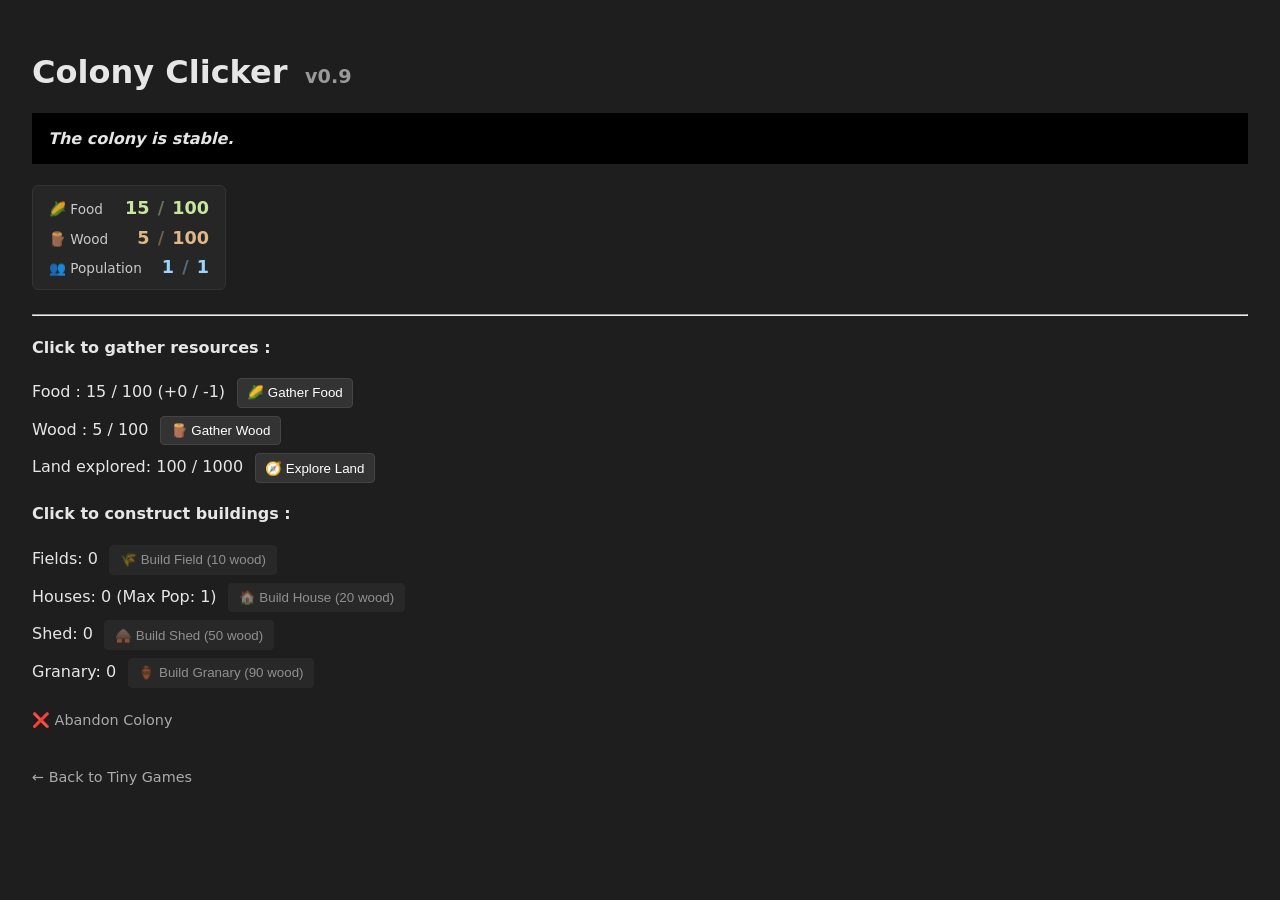
==== colony-clicker/index.html @ 3a2ab6ed "Fix invalid HTML on colony clicker page - Add missing <!DOCTYPE html>, <meta charset>, and lang attr" ====
﻿<!DOCTYPE html>
<html lang="en">
<head>
  <meta charset="utf-8" />
  <meta name="viewport" content="width=device-width, initial-scale=1" />
	<title>Colony Clicker</title>
	<link rel="stylesheet" href="style.css" />
</head>
<body>
    <h1>Colony Clicker <span class="version">v0.9</span></h1>

    <h4 id="colony-status">The colony is starving.</h4>
    <div id="info-panel">
        <div id="resources-display">
            <div class="resource food">
                <span class="label">🌽 Food</span>
                <span class="value">
                    <span class="food-gathered"></span>
                    <span class="divider">/</span>
                    <span class="max-food-count"></span>
                </span>
            </div>

            <div class="resource wood">
                <span class="label">🪵 Wood</span>
                <span class="value">
                    <span class="wood-gathered"></span>
                    <span class="divider">/</span>
                    <span class="max-wood-count"></span>
                </span>
            </div>

            <div class="resource population">
                <span class="label">👥 Population</span>
                <span class="value">
                    <span class="population-count"></span>
                    <span class="divider">/</span>
                    <span class="max-population-count"></span>
                </span>
            </div>
        </div>

        <div id="event-box" style="display:none;">
            <p id="event-description"></p>
            <button id="event-choice-1">Choice 1</button>
            <button id="event-choice-2">Choice 2</button>
        </div>

    </div>

    <hr />
    <p id="click-construction-ui">
        <button id="click-construction-btn">🔨 Work on Construction</button>
        (<span id="construction-type">Building</span>: <span id="construction-progress">0</span> / <span id="construction-required">0</span>)
    </p>
    <h4>Click to gather resources : </h4>
    <p>
        Food :
        <span class="food-gathered">0</span> / <span class="max-food-count">100 </span>
        (+<span id="food-gain-per-tick">0</span> / -<span id="food-loss-per-tick">0</span>)
        <button id="gather-food-btn">🌽 Gather Food</button>
    </p>
    <p>
        Wood : <span class="wood-gathered">0</span> / <span class="max-wood-count">100 </span>
        <button id="gather-wood-btn">🪵 Gather Wood</button>
    </p>
    <p>
        Land explored: <span id="explored-land">0</span> / <span id="total-land">0 </span>
        <button id="explore-land-btn">🧭 Explore Land</button>

    </p>
    <div id="assign-colonists-div">
        <h4>Assign Colonists</h4>

        <p>
            🌽 Food:
            <button id="food-minus-btn">−</button>
            <span id="food-workers">0</span>
            <button id="food-plus-btn">+</button>
        </p>

        <p>
            🪵 Wood:
            <button id="wood-minus-btn">−</button>
            <span id="wood-workers">0</span>
            <button id="wood-plus-btn">+</button>
        </p>

        <p>
            🧭 Explore:
            <button id="explore-minus-btn">−</button>
            <span id="explore-workers">0</span>
            <button id="explore-plus-btn">+</button>
        </p>
        <p>
            🔨 Build:
            <button id="build-minus-btn">−</button>
            <span id="build-workers">0</span>
            <button id="build-plus-btn">+</button>
        </p>
        <p>
            Idle Colonists: <span id="idle-workers">0</span>
        </p>
    </div>
    <h4>Click to construct buildings : </h4>
    <p>
        Fields: <span id="fields-count">0</span>
        <button id="build-field-btn">🌾 Build Field (10 wood)</button>
    </p>
    <p>
        Houses: <span id="housing-count">0</span> (Max Pop: <span class="max-population-count">0</span>)
        <button id="build-house-btn">🏠 Build House (20 wood)</button>
    </p>
    <p>
        Shed: <span id="shed-count">0</span>
        <button title="Increases food storage by 50 and reduces food consumption by 5% per shed"
                id="build-shed-btn">
            🛖 Build Shed (50 wood)
        </button>
    </p>
    <p>
        Granary: <span id="granary-count">0</span>
        <button title="Increases food storage by 150 and reduces food spoilage chance by 3% per granary"
                id="build-granary-btn">
            🏺 Build Granary (90 wood)
        </button>
    </p>
    <p><a onclick="abandonColony()" class="back-link">❌ Abandon Colony</a></p>
    <a href="../index.html" class="back-link">← Back to Tiny Games</a>
    <script src="script.js"></script>
</body>


</html>
---- colony-clicker/style.css ----
body {
    background-color: #1e1e1e;
    color: #e6e6e6;
    padding: 1.5rem;
    font-family: system-ui, -apple-system, BlinkMacSystemFont, sans-serif;
}

p {
    margin: 0.5rem 0;
}

button {
    background-color: #333333;
    color: #ffffff;
    border: 1px solid #444444;
    padding: 0.4rem 0.6rem;
    margin-left: 0.4rem;
    border-radius: 4px;
    cursor: pointer;
}

    button:disabled {
        opacity: 0.5;
        cursor: not-allowed;
        border-color: #333333;
    }

.back-link {
    display: inline-block;
    margin-top: 1rem;
    margin-bottom: 1rem;
    font-size: 0.9rem;
    color: #aaaaaa;
    text-decoration: none;
}

    .back-link:hover {
        color: #ffffff;
        text-decoration: underline;
    }

#event-box {
    background-color: #2a2a2a;
    border: 1px solid #666;
    padding: 1rem;
    border-radius: 6px;
    box-shadow: 0 0 20px rgba(0,0,0,0.6);
}
  
    #event-box button {
        margin-top: 1rem;
        background-color: #222222;
        padding: 0.6rem 1rem;
    }

.feedback-tooltip {
    position: absolute;
    pointer-events: none;
    font-size: 0.9rem;
    opacity: 0.9;
    animation: floatUp 0.6s ease-out forwards;
    font-weight: 600;
    text-shadow: 0 1px 4px rgba(0,0,0,0.6);
}

@keyframes floatUp {
    from {
        transform: translateY(0);
        opacity: 1;
    }

    to {
        transform: translateY(-20px);
        opacity: 0;
    }
}

.version {
    font-size: 0.6em;
    color: #999;
    margin-left: 0.4rem;
}
#colony-status {
    font-style: italic;
    background-color: black;
    padding: 1rem;
}
#click-construction-ui {
    margin-top: 1rem;
}
#resources-display {
    width: 10rem;
    min-width: 10rem;
    margin-right: 2rem;

    background-color: #262626;
    border: 1px solid #333;
    border-radius: 6px;
    padding: 0.75rem 1rem;
}
#info-panel {
    display: flex;
    margin-bottom: 1.5rem;
}
.resource.food .value {
    color: #c8e6a0;
}

.resource.wood .value {
    color: #deb887;
}

.resource.population .value {
    color: #9fd3ff;
}

.resource .value {
    transition: transform 0.15s ease, color 0.15s ease;
}

.resource.flash .value {
    transform: scale(1.05);
}

.resource {
    display: flex;
    justify-content: space-between;
    align-items: baseline;
    margin-bottom: 0.6rem;
}

    .resource .label {
        font-size: 0.85rem;
        opacity: 0.85;
    }

    .resource .value {
        font-size: 1.1rem;
        font-weight: 600;
    }

    .resource .divider {
        opacity: 0.4;
        margin: 0 2px;
    }

    .resource:last-child {
        margin-bottom: 0;
    }
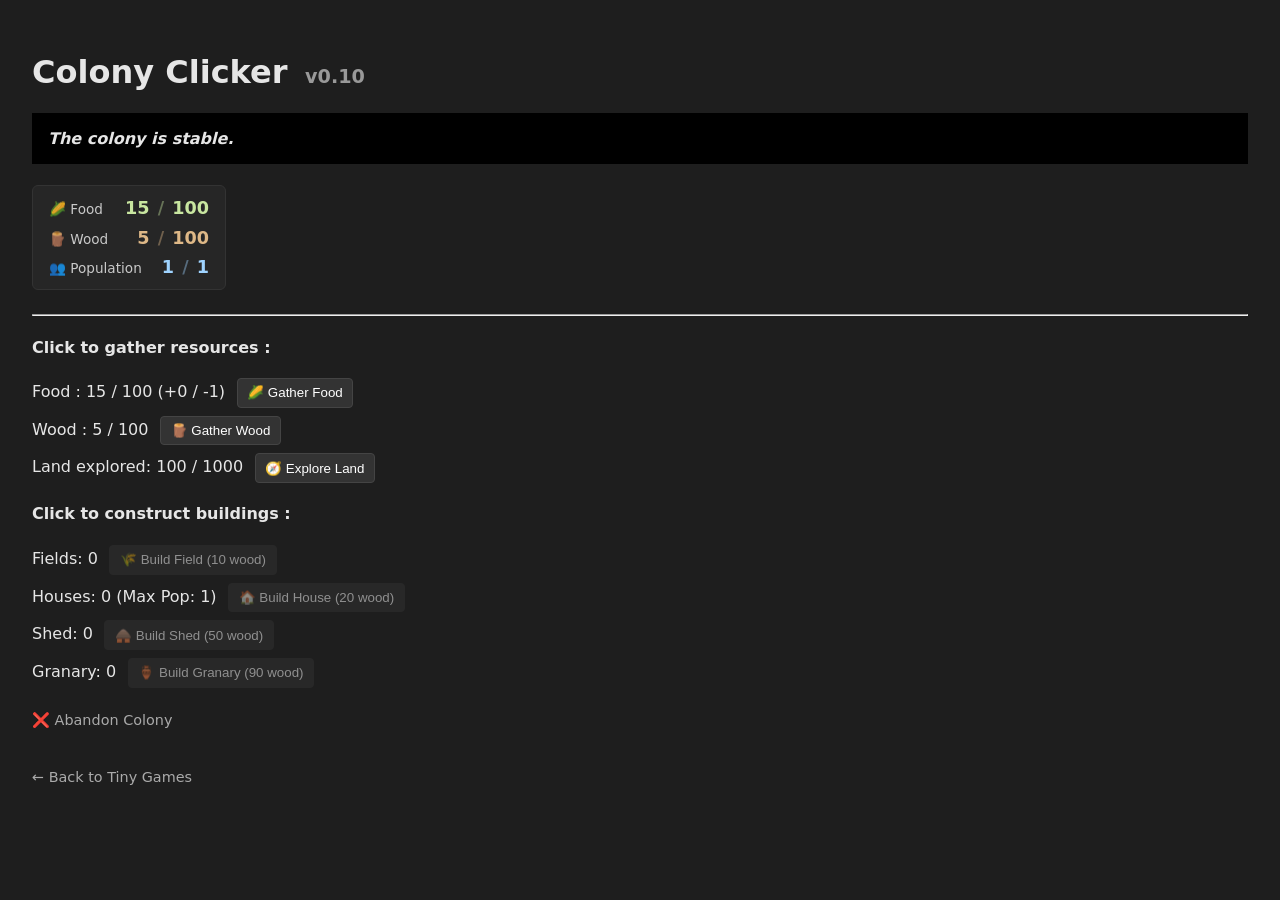
==== commit 4d0a0a96: "Bump Colony Clicker to v0.10 - Sync version string across index.html, script.js, and README - Remove" ====
--- a/colony-clicker/index.html
+++ b/colony-clicker/index.html
@@ -7,7 +7,7 @@
 	<link rel="stylesheet" href="style.css" />
 </head>
 <body>
-    <h1>Colony Clicker <span class="version">v0.9</span></h1>
+    <h1>Colony Clicker <span class="version">v0.10</span></h1>
 
     <h4 id="colony-status">The colony is starving.</h4>
     <div id="info-panel">
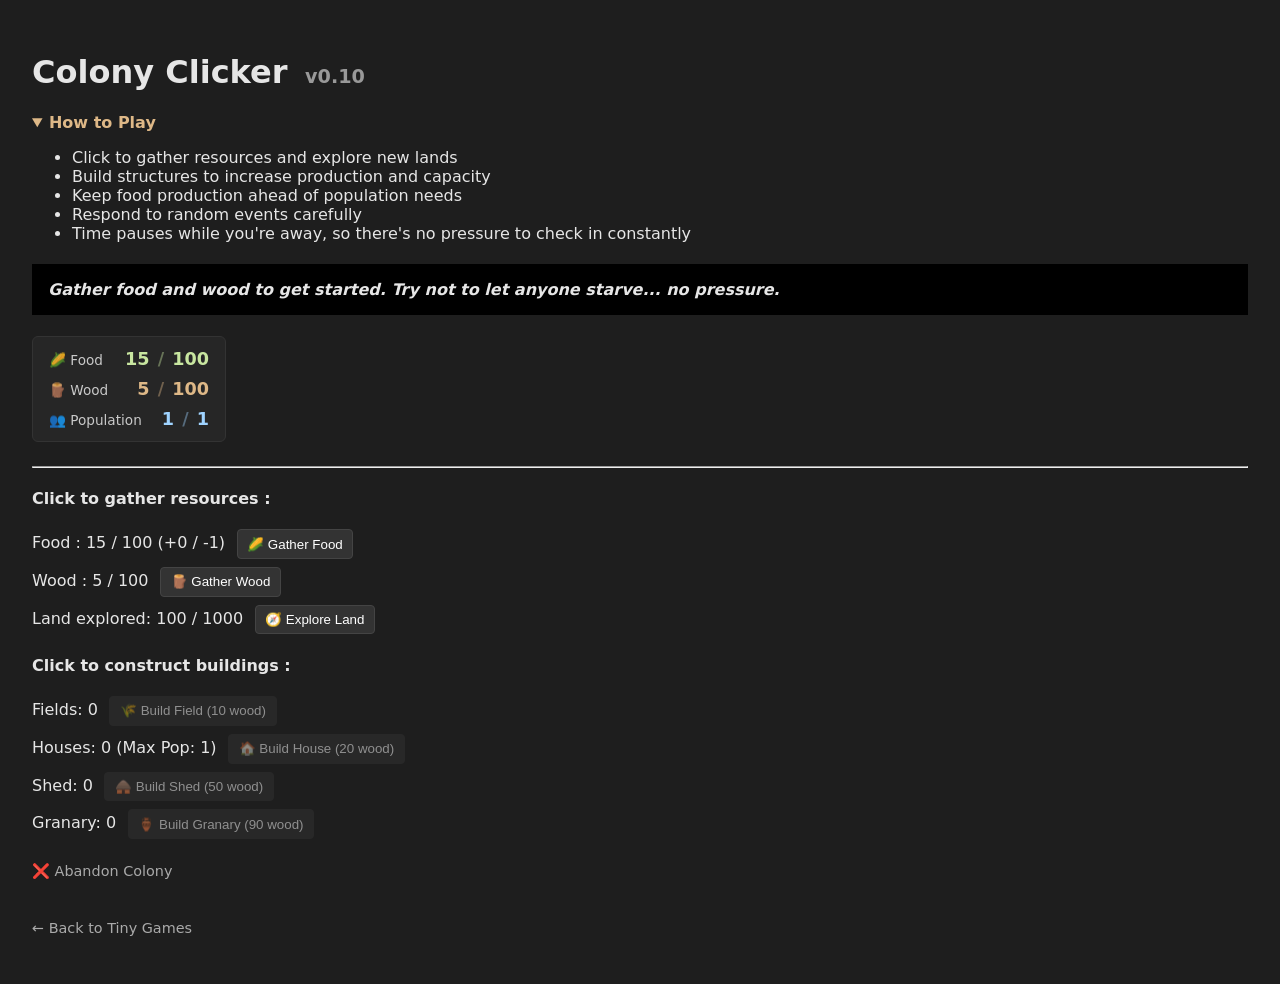
==== commit 4c84c1b3: "Add onboarding for first time players - Add a collapsible How to Play block, open by default only fo" ====
--- a/colony-clicker/index.html
+++ b/colony-clicker/index.html
@@ -8,6 +8,17 @@
 </head>
 <body>
     <h1>Colony Clicker <span class="version">v0.10</span></h1>
+
+    <details id="how-to-play">
+        <summary>How to Play</summary>
+        <ul>
+            <li>Click to gather resources and explore new lands</li>
+            <li>Build structures to increase production and capacity</li>
+            <li>Keep food production ahead of population needs</li>
+            <li>Respond to random events carefully</li>
+            <li>Time pauses while you're away, so there's no pressure to check in constantly</li>
+        </ul>
+    </details>
 
     <h4 id="colony-status">The colony is starving.</h4>
     <div id="info-panel">
--- a/colony-clicker/style.css
+++ b/colony-clicker/style.css
@@ -24,6 +24,12 @@
         cursor: not-allowed;
         border-color: #333333;
     }
+
+#how-to-play summary {
+    cursor: pointer;
+    font-weight: 600;
+    color: #deb887;
+}
 
 .back-link {
     display: inline-block;
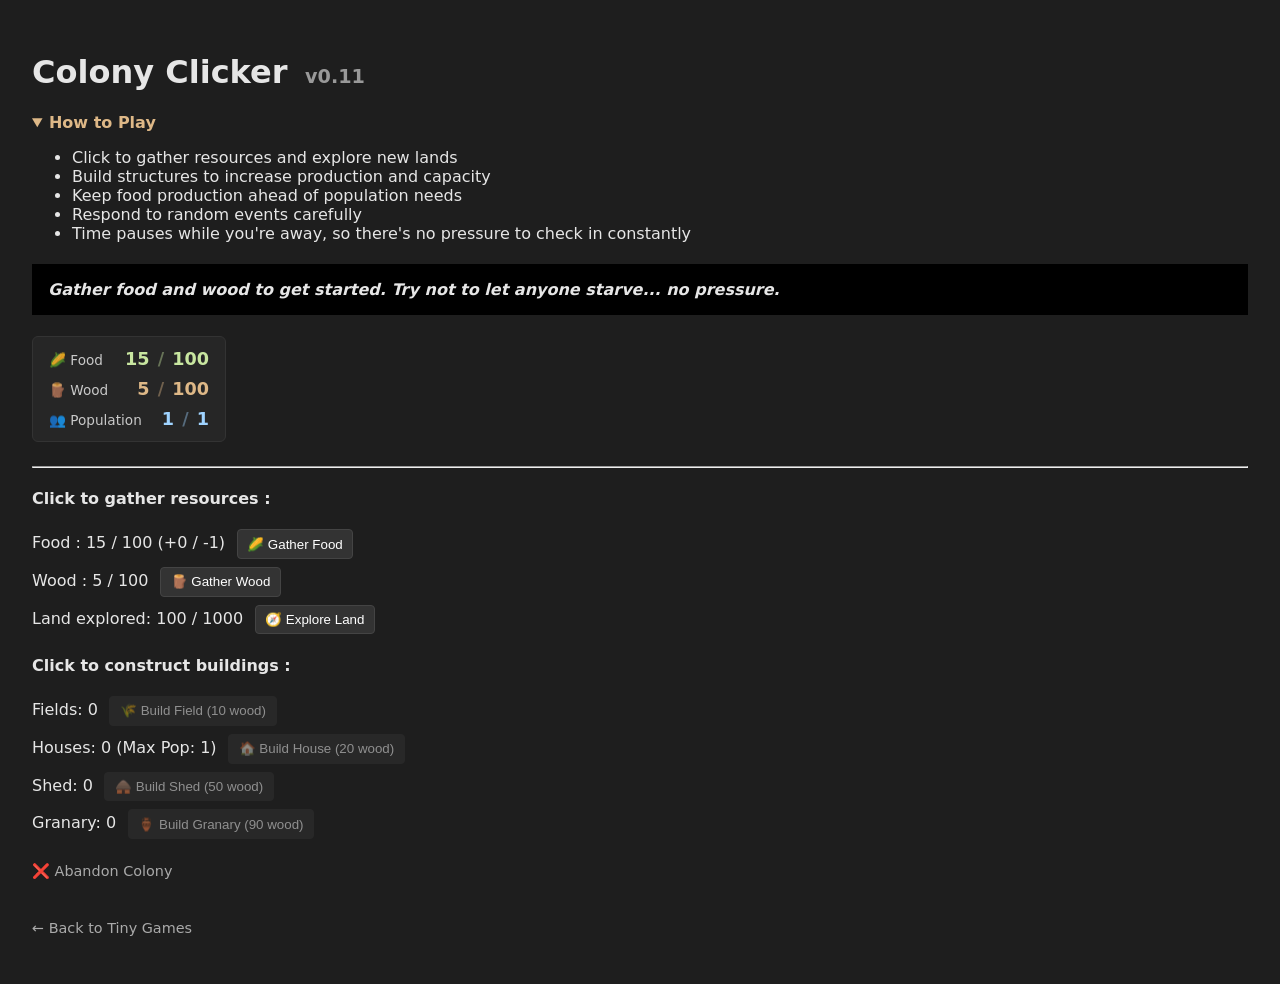
==== commit de3de1c2: "bump Colony Clicker to v0.11" ====
--- a/colony-clicker/index.html
+++ b/colony-clicker/index.html
@@ -7,7 +7,7 @@
 	<link rel="stylesheet" href="style.css" />
 </head>
 <body>
-    <h1>Colony Clicker <span class="version">v0.10</span></h1>
+    <h1>Colony Clicker <span class="version">v0.11</span></h1>
 
     <details id="how-to-play">
         <summary>How to Play</summary>
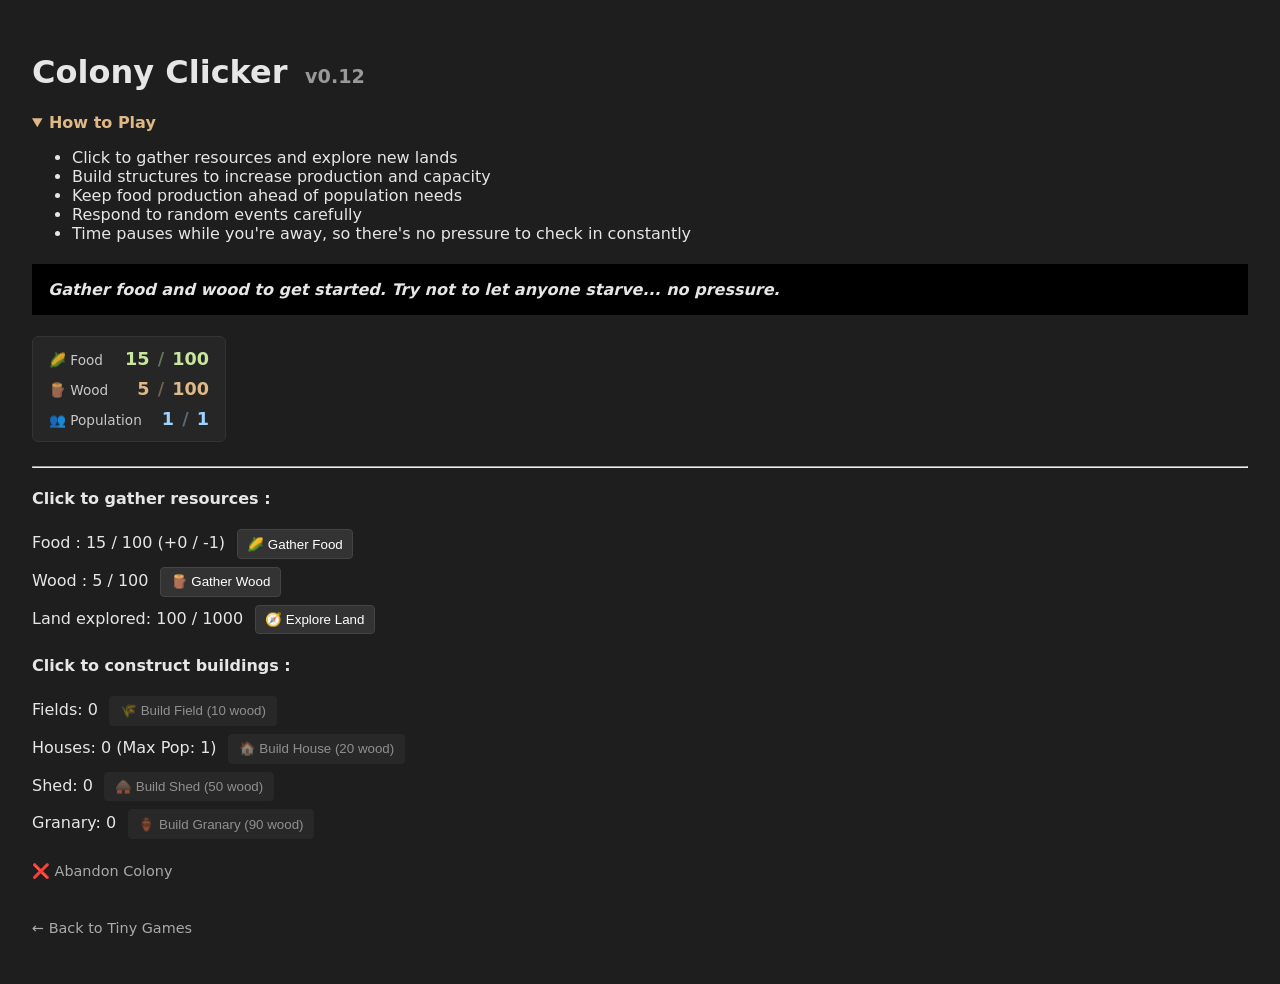
==== commit bd1bf90a: "Bump Colony Clicker to v0.12" ====
--- a/colony-clicker/index.html
+++ b/colony-clicker/index.html
@@ -7,7 +7,7 @@
 	<link rel="stylesheet" href="style.css" />
 </head>
 <body>
-    <h1>Colony Clicker <span class="version">v0.11</span></h1>
+    <h1>Colony Clicker <span class="version">v0.12</span></h1>
 
     <details id="how-to-play">
         <summary>How to Play</summary>
@@ -116,7 +116,10 @@
     <h4>Click to construct buildings : </h4>
     <p>
         Fields: <span id="fields-count">0</span>
-        <button id="build-field-btn">🌾 Build Field (10 wood)</button>
+        <button title="Needs a colonist assigned to Food to produce food, unstaffed fields sit idle"
+                id="build-field-btn">
+            🌾 Build Field (10 wood)
+        </button>
     </p>
     <p>
         Houses: <span id="housing-count">0</span> (Max Pop: <span class="max-population-count">0</span>)
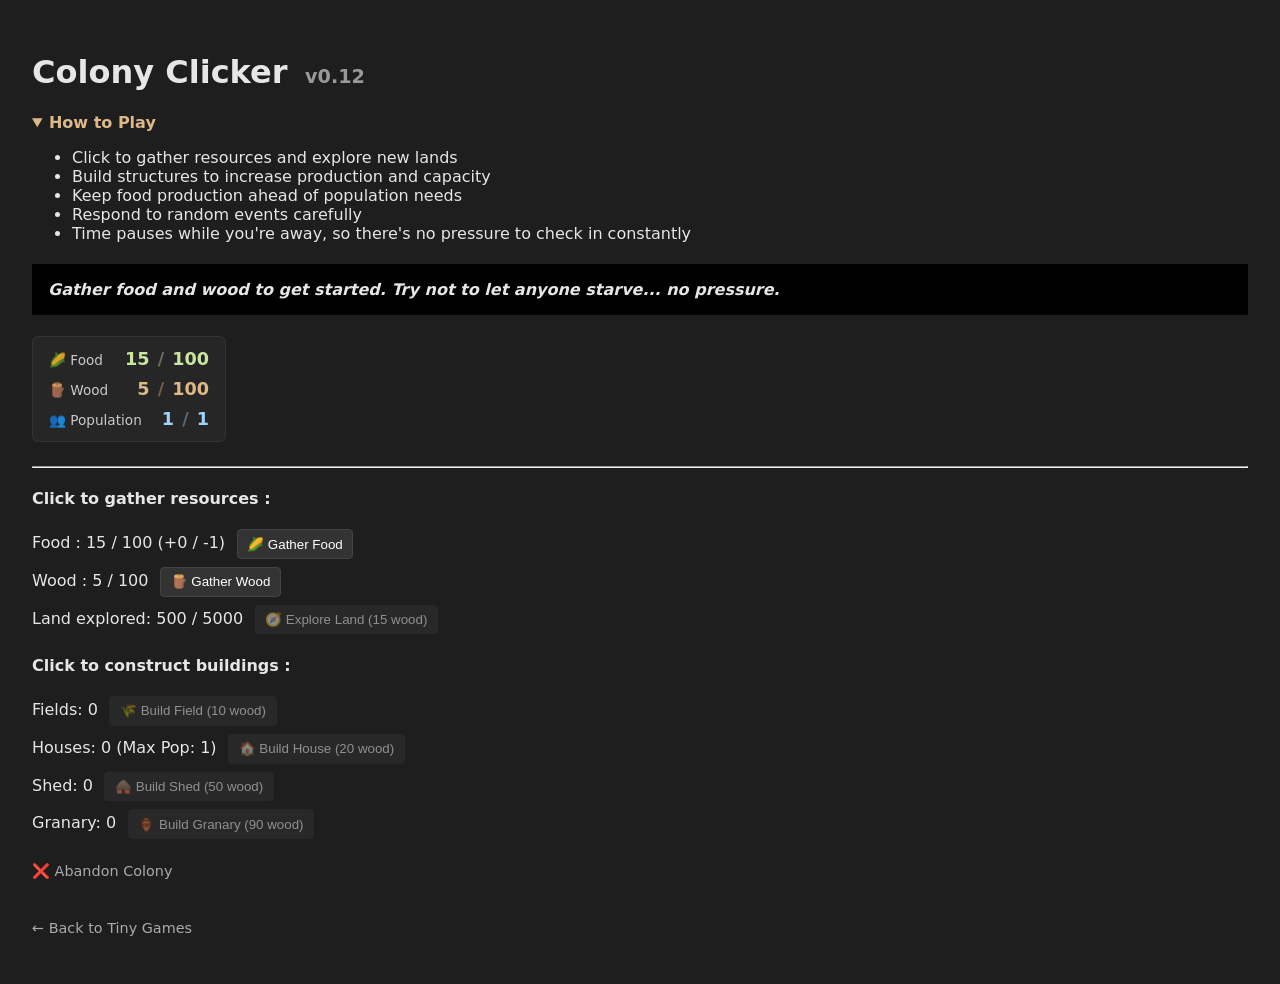
==== commit 477e6a1a: "Add a wood cost to manually exploring land - Exploring now costs 15 wood per click, deducted up fron" ====
--- a/colony-clicker/index.html
+++ b/colony-clicker/index.html
@@ -77,7 +77,7 @@
     </p>
     <p>
         Land explored: <span id="explored-land">0</span> / <span id="total-land">0 </span>
-        <button id="explore-land-btn">🧭 Explore Land</button>
+        <button id="explore-land-btn">🧭 Explore Land (15 wood)</button>
 
     </p>
     <div id="assign-colonists-div">
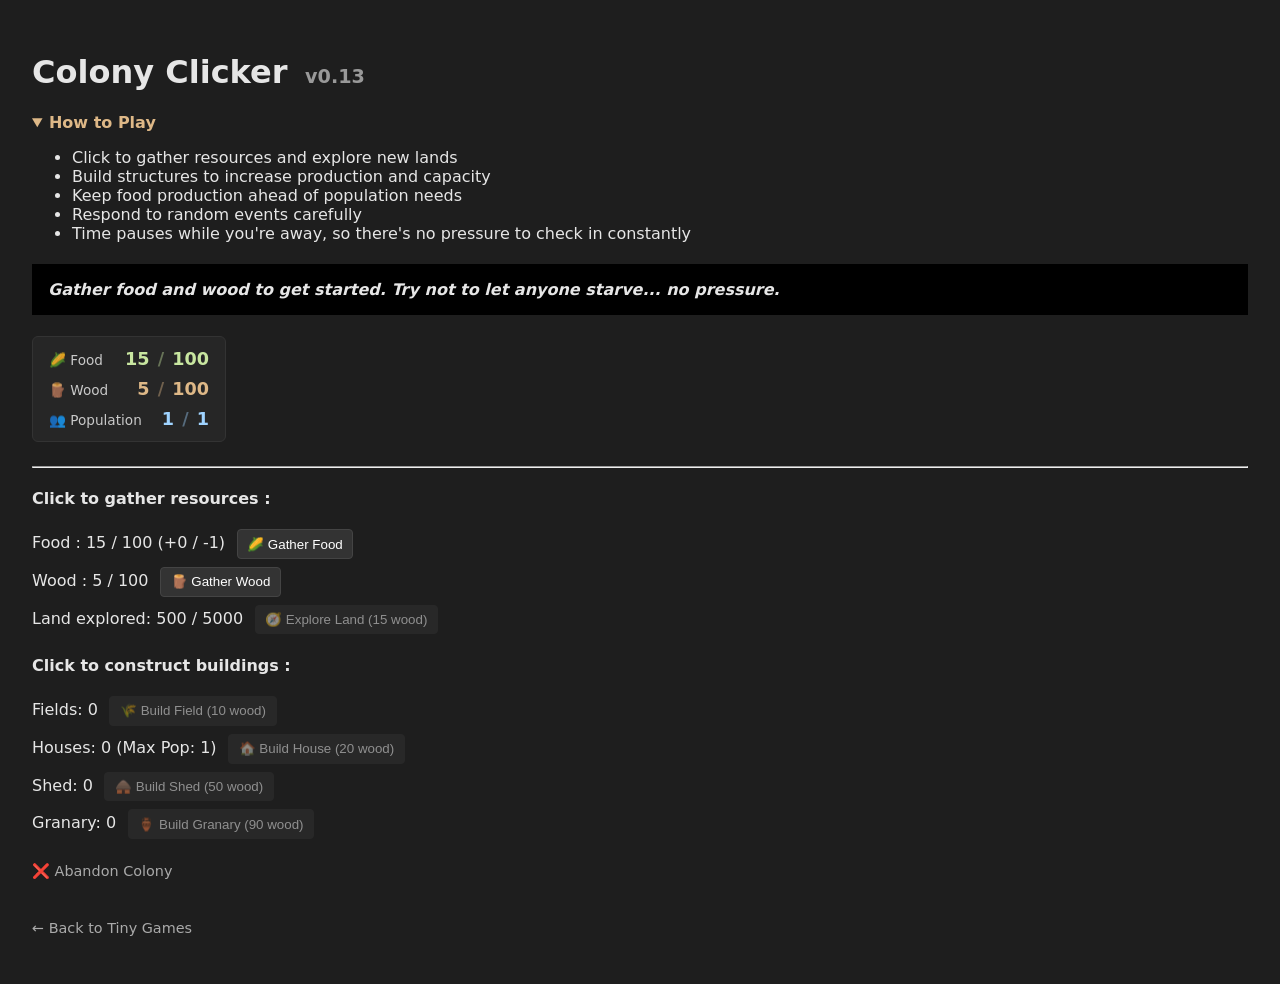
==== commit 087c9bd3: "update Colony Clicker code to v0.13" ====
--- a/colony-clicker/index.html
+++ b/colony-clicker/index.html
@@ -7,7 +7,7 @@
 	<link rel="stylesheet" href="style.css" />
 </head>
 <body>
-    <h1>Colony Clicker <span class="version">v0.12</span></h1>
+    <h1>Colony Clicker <span class="version">v0.13</span></h1>
 
     <details id="how-to-play">
         <summary>How to Play</summary>
